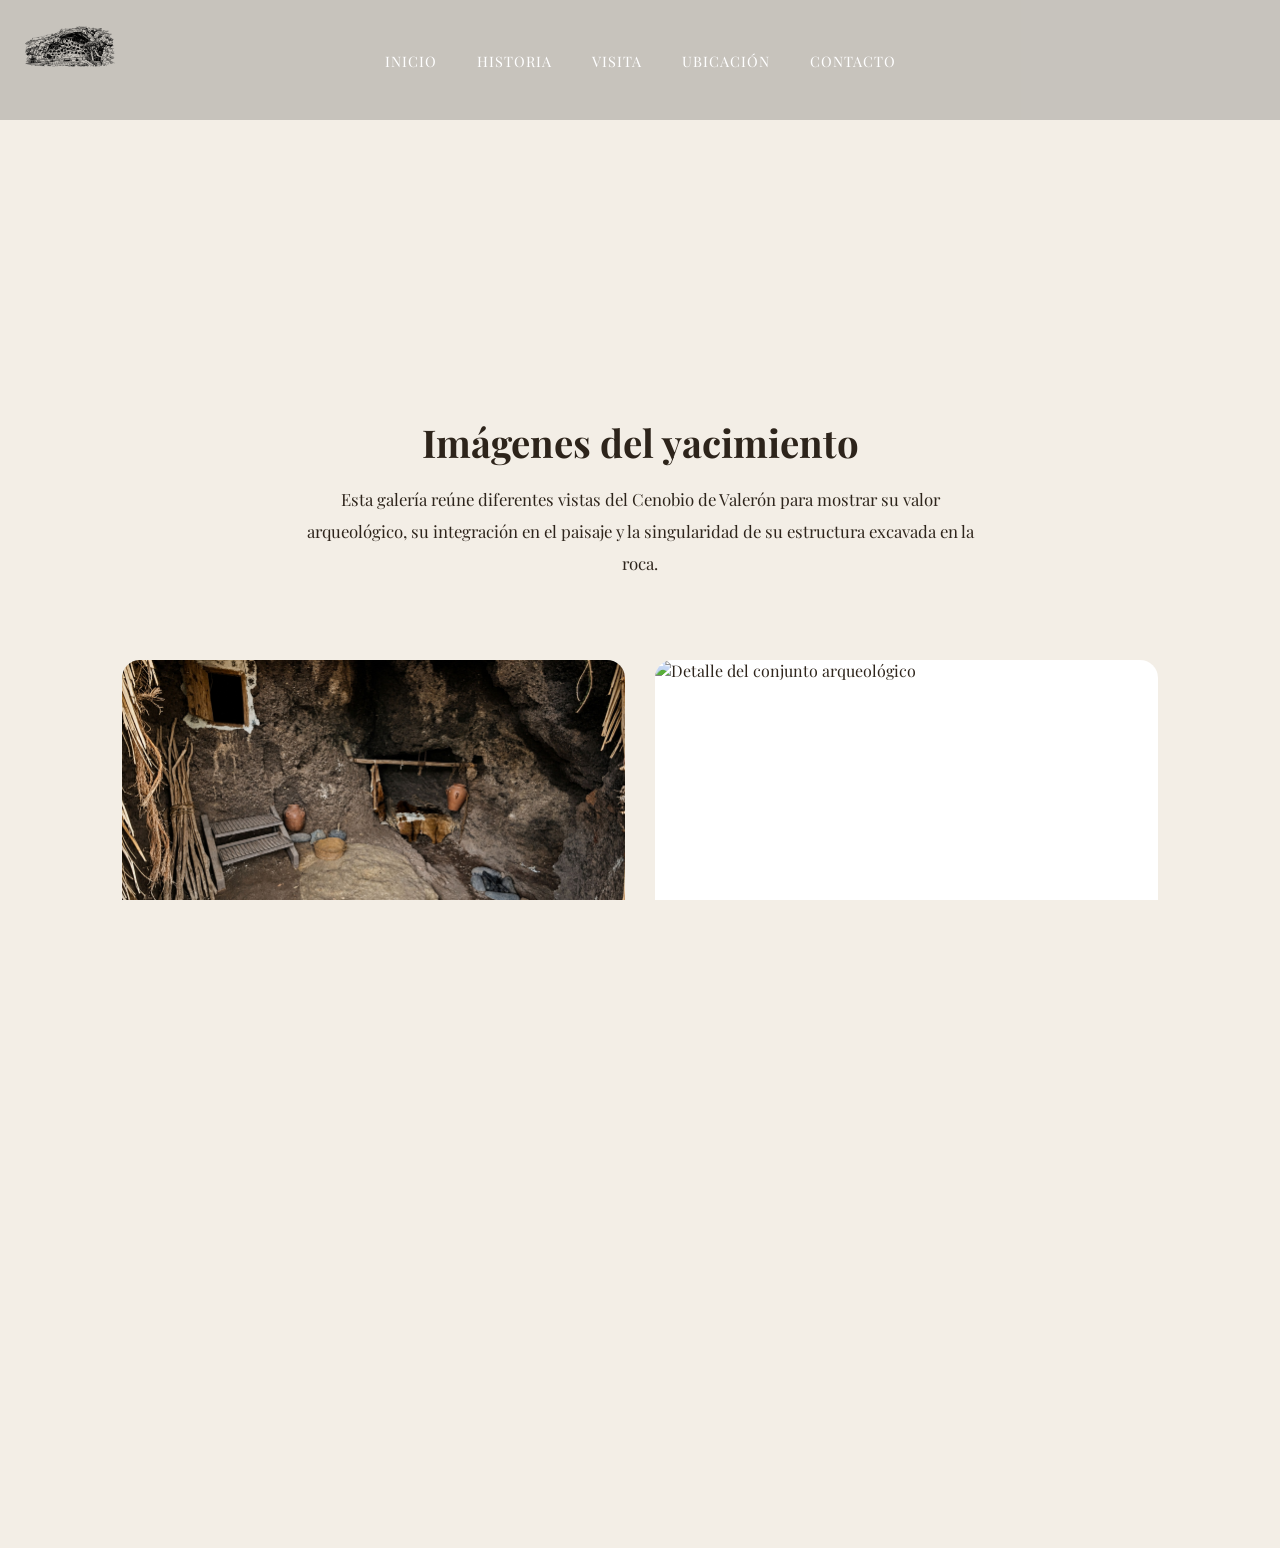
==== Paginas/Galeria/Galeria.html @ f40dbaf4 "primer commit" ====
<!DOCTYPE html>
<html lang="es">
<head>
    <meta charset="UTF-8">
    <meta name="viewport" content="width=device-width, initial-scale=1.0">
    <title>Galería | Cenobio de Valerón</title>
    <link rel="preconnect" href="https://fonts.googleapis.com">
    <link rel="preconnect" href="https://fonts.gstatic.com" crossorigin>
    <link href="https://fonts.googleapis.com/css2?family=Playfair+Display:wght@400;600;700&display=swap" rel="stylesheet">
    <link rel="stylesheet" href="estilos/style3.css">
</head>
<body>

    <header class="cabecera-galeria" id="inicio">
        <a href="../../index.html" class="logo-btn">
            <img src="../../imagenes/cenobio_logo_transparente.png" alt="Logotipo del Cenobio de Valerón">
        </a>

        <nav class="menu">
            <ul>
                <li><a href="../../index.html">Inicio</a></li>
                <li><a href="../Historia/Historia.html">Historia</a></li>
                <li><a href="../Visita/visita.html">Visita</a></li>
                <li><a href="../Ubicacion/ubicacion.html">Ubicación</a></li>
                <li><a href="../contactos/contacto.html">Contacto</a></li>
            </ul>
        </nav>

        <div class="overlay"></div>

        <div class="hero-content">
            <h1>Galería</h1>
            <p>Una selección visual del paisaje, la arquitectura y la memoria del Cenobio de Valerón.</p>
        </div>
    </header>

    <main>
        <section class="intro-galeria">
            <div class="contenedor">
                <h2>Imágenes del yacimiento</h2>
                <p>
                    Esta galería reúne diferentes vistas del Cenobio de Valerón para mostrar su valor
                    arqueológico, su integración en el paisaje y la singularidad de su estructura excavada en la roca.
                </p>
            </div>
        </section>

        <section class="rejilla-galeria">
            <div class="contenedor-galeria">
                <div class="item-galeria">
                    <img src="../../imagenes/Casa_aborigen_cenobio_de_valeron.jpg" alt="Vista general del Cenobio de Valerón">
                </div>

                <div class="item-galeria">
                    <img src="../../imagenes/Granero_habitado_cenobio_de_valerón.jpg" alt="Detalle del conjunto arqueológico">
                </div>

                <div class="item-galeria">
                    <img src="../../imagenes/Cuevas_General_cenobio_de_valerón.jpg">
                </div>

                <div class="item-galeria">
                    <img src="../../imagenes/Cuevas_cenobio_de_valerón.jpg" alt="Entorno del Cenobio de Valerón">
                </div>
            </div>
        </section>

        <section class="cierre-galeria">
            <div class="contenedor">
                <h2>Un espacio para contemplar y comprender</h2>
                <p>
                    Cada imagen permite apreciar la relación entre patrimonio, paisaje y memoria histórica
                    en uno de los enclaves arqueológicos más emblemáticos de Gran Canaria.
                </p>
                <a href="#inicio" class="boton-home">Volver arriba</a>
            </div>
        </section>
    </main>

</body>
</html>
---- Paginas/Galeria/estilos/style3.css ----
/* RESET BÁSICO */
* {
    margin: 0;
    padding: 0;
    box-sizing: border-box;
}

/* ESTILOS GENERALES */
html, body {
    width: 100%;
    height: 100%;
    font-family: 'Playfair Display', serif;
    overflow-x: hidden;
}

body {
    background-color: #f3eee6;
    color: #2d241b;
}

img, video {
    max-width: 100%;
    display: block;
}

/* CABECERA */
.cabecera-galeria {
    position: relative;
    width: 100%;
    height: 40vh;
    overflow: hidden;
    
    background-size: cover;
    background-position: center;
}

/* QUITAR FONDO GRIS */
.overlay {
    display: none;
}

/* LOGO */
.logo-btn {
    position: fixed;
    top: 25px;
    left: 25px;
    z-index: 1000;
}

.logo-btn img {
    width: 90px;
    height: auto;
}

/* MENÚ CENTRADO */
.menu {
    position: fixed;
    top: 0;
    left: 0;
    width: 100%;
    min-height: 120px;
    padding: 40px 40px;
    display: flex;
    justify-content: center;
    align-items: center;
    background: rgba(0, 0, 0, 0.18);
    z-index: 999;
}

.menu ul {
    list-style: none;
    display: flex;
    gap: 40px;
    flex-wrap: wrap;
    justify-content: center;
    align-items: center;
}

.menu ul li a {
    text-decoration: none;
    color: #ffffff;
    text-transform: uppercase;
    letter-spacing: 1px;
    font-size: 0.9rem;
}

.menu ul li a:hover {
    color: #d5b78a;
}

/* QUITAR TEXTO DE CABECERA */
.hero-content {
    display: none;
}

/* CONTENIDO */
main {
    background-color: #f3eee6;
}

.contenedor {
    width: 90%;
    max-width: 1100px;
    margin: 0 auto;
}

.intro-galeria {
    padding: 60px 5% 80px 5%;
    background-color: #f3eee6;
    color: #2d241b;
}

.intro-galeria .contenedor {
    max-width: 700px;
    text-align: center;
}

.intro-galeria h2 {
    font-size: 2.4rem;
    margin-bottom: 20px;
    line-height: 1.15;
}

.intro-galeria p {
    font-size: 1.05rem;
    line-height: 1.9;
}

/* REJILLA DE GALERÍA */
.rejilla-galeria {
    padding: 0 5% 100px 5%;
    background-color: #f3eee6;
}

.contenedor-galeria {
    width: 90%;
    max-width: 1200px;
    margin: 0 auto;
    display: flex;
    flex-wrap: wrap;
    gap: 30px;
    justify-content: center;
}

.item-galeria {
    width: calc(50% - 15px);
    background-color: #ffffff;
    border-radius: 18px;
    overflow: hidden;
}

.item-galeria img,
.item-galeria video {
    width: 100%;
    height: 100%;
    object-fit: cover;
}

/* CIERRE */
.cierre-galeria {
    padding: 100px 5%;
    text-align: center;
    background-color: #f8f4ed;
    color: #2d241b;
}

.cierre-galeria .contenedor {
    max-width: 700px;
}

.cierre-galeria h2 {
    font-size: 2.4rem;
    margin-bottom: 20px;
    line-height: 1.15;
}

.cierre-galeria p {
    font-size: 1.05rem;
    line-height: 1.9;
    margin-bottom: 30px;
}

.boton-home {
    display: inline-block;
    padding: 14px 28px;
    background-color: #2f2418;
    color: #ffffff;
    text-decoration: none;
    border-radius: 999px;
}

.boton-home:hover {
    background-color: #8a6a45;
}

/* TABLET */
@media (max-width: 900px) {
    .menu {
        padding: 95px 20px 20px 20px;
    }

    .menu ul {
        gap: 18px;
    }

    .logo-btn img {
        width: 75px;
    }

    .intro-galeria,
    .cierre-galeria {
        padding: 80px 5% 80px 5%;
    }

    .intro-galeria h2,
    .cierre-galeria h2 {
        font-size: 2rem;
    }

    .item-galeria {
        width: 100%;
    }
}

/* MÓVIL */
@media (max-width: 600px) {
    .menu ul {
        flex-direction: column;
        align-items: center;
    }

    .intro-galeria,
    .cierre-galeria {
        padding: 90px 5% 65px 5%;
    }

    .intro-galeria h2,
    .cierre-galeria h2 {
        font-size: 1.7rem;
    }

    .intro-galeria p,
    .cierre-galeria p {
        font-size: 0.98rem;
    }
}
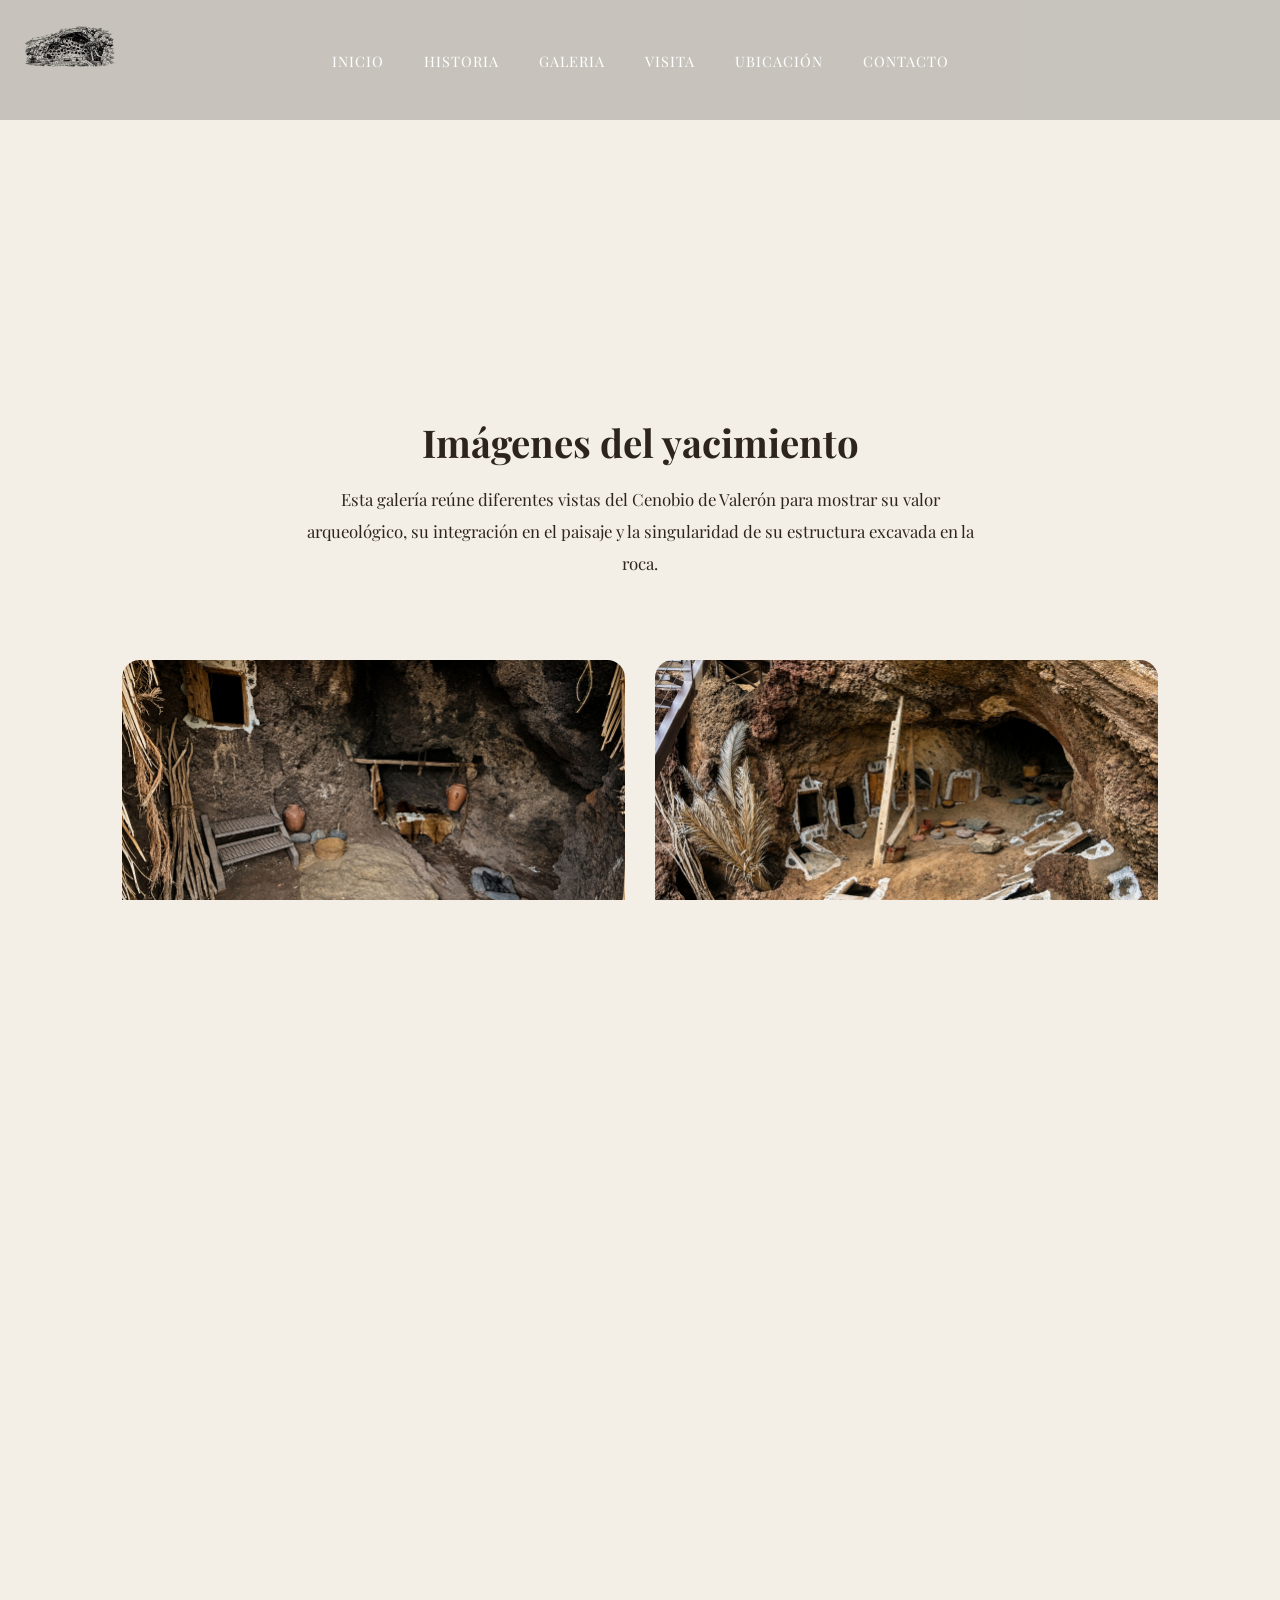
==== commit 9ccfd451: "Correciones finales" ====
--- a/Paginas/Galeria/Galeria.html
+++ b/Paginas/Galeria/Galeria.html
@@ -20,6 +20,7 @@
             <ul>
                 <li><a href="../../index.html">Inicio</a></li>
                 <li><a href="../Historia/Historia.html">Historia</a></li>
+                <li><a href="Galeria.html">Galeria</a></li>
                 <li><a href="../Visita/visita.html">Visita</a></li>
                 <li><a href="../Ubicacion/ubicacion.html">Ubicación</a></li>
                 <li><a href="../contactos/contacto.html">Contacto</a></li>
@@ -52,15 +53,15 @@
                 </div>
 
                 <div class="item-galeria">
-                    <img src="../../imagenes/Granero_habitado_cenobio_de_valerón.jpg" alt="Detalle del conjunto arqueológico">
+                    <img src="../../imagenes/Granero_habitado_cenobio_de_valeron.jpg" alt="Detalle del conjunto arqueológico">
                 </div>
 
                 <div class="item-galeria">
-                    <img src="../../imagenes/Cuevas_General_cenobio_de_valerón.jpg">
+                    <img src="../../imagenes/Cuevas_General_cenobio_de_valeron.jpg">
                 </div>
 
                 <div class="item-galeria">
-                    <img src="../../imagenes/Cuevas_cenobio_de_valerón.jpg" alt="Entorno del Cenobio de Valerón">
+                    <img src="../../imagenes/Cuevas_cenobio_de_valeron.jpg" alt="Entorno del Cenobio de Valerón">
                 </div>
             </div>
         </section>
